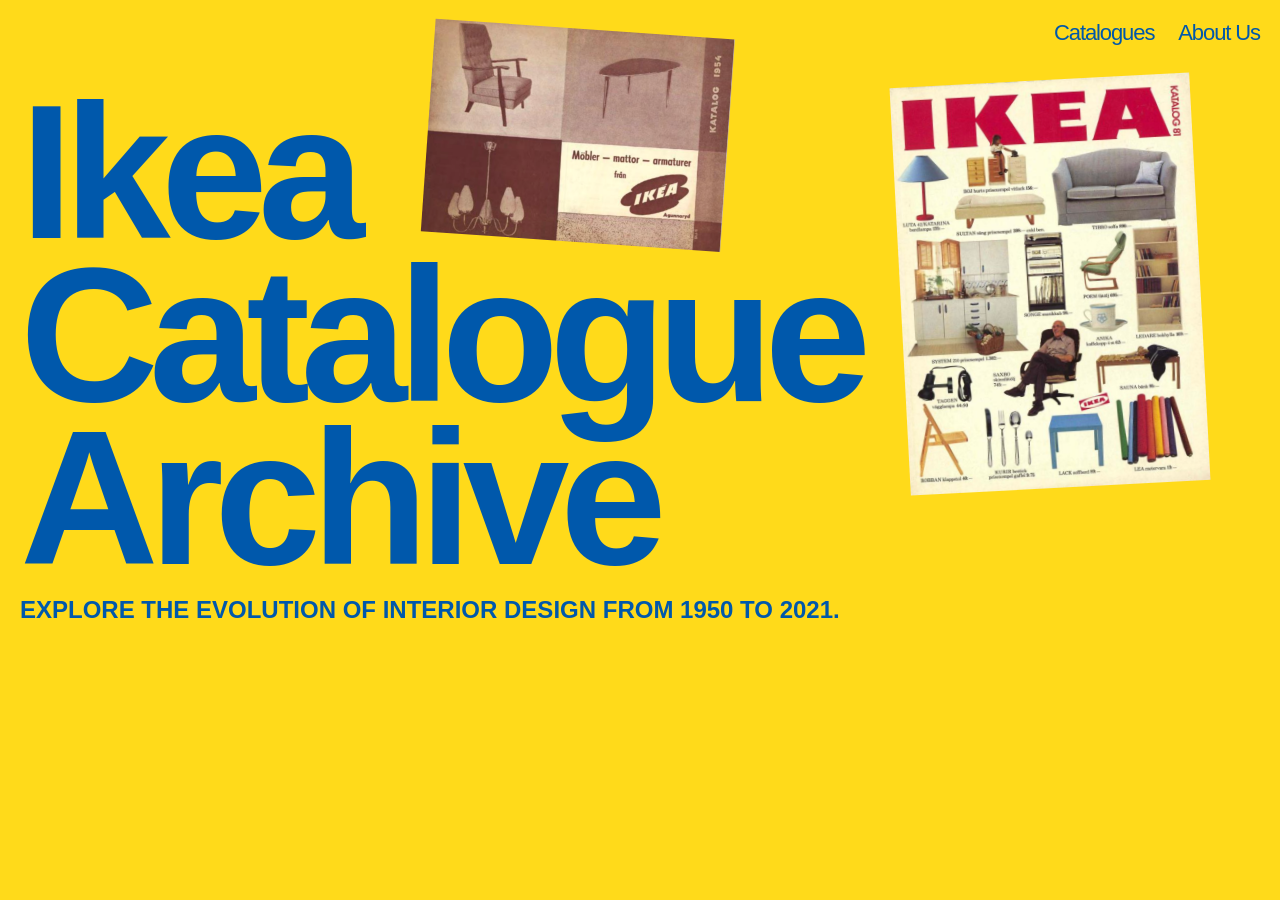
==== index.html @ 6c01736c "fix the media" ====
<!DOCTYPE html>
<html>
    <head>
      <meta name="viewport" content="width=device-width, initial-scale=1.0">
        <!-- The below addresses the top bar text, styled in CSS -->
      <header class="top-bar">
    <a href="index.html">
       <div class="text">
  <h1>Ikea<br>Catalogue<br>Archive</h1>
  <p class="subtitle">EXPLORE THE EVOLUTION OF INTERIOR DESIGN FROM 1950 TO 2021.</p>
</div>

    <nav class="nav-links">
        <a href="Landing.html" class="nav-link">Catalogues</a>
        <a href="about.html" class="nav-link">About Us</a>
    </nav>

</header>
        <link rel="stylesheet" href="css.css"> 
        <!-- Linking the CSS sheet so I can style  -->
    </head>
    <body>

 <div class="image-wrapper">
  <img src="ikea1981.png" alt="IKEA 1950 Catalogue">
</div>  

<div class="red-catalogue">
  <img src="ikea1954.png" alt="IKEA 1954 Catalogue">
</div> 

  </body>
</head>
   <style>
    h1 {
      font-size: 15vw;
      color: #0058AB;
      
    }

    body {
    background-color: #FFDA1A; /* This is the classic IKEA yellow */
    margin: 0;                 /* Removes default white border around the edge */
    padding: 0;                /* Removes default padding */
}
.top-bar a {
    text-decoration: none; /* removes the underline */
}
img {
  width: 30vw; /* Takes up 30% of the screen width */
  height: auto;
  position: absolute; /* This allows it to move anywhere */
  width: 300px;       /* Keeps the image at a readable size */
  height: auto;
  
  /* Positioning coordinates */
  top: 80px;          /* Distance from the top of the screen */
  right: 80px;        /* Moves it toward the 'Catalogues' link */
  
  z-index: 10;        /* Ensures the image sits ON TOP of the text */
  
  /* Optional: Adds a slight tilt for that archival feel */
  transform: rotate(-3deg); 
}
h1 {
  position: relative; /* Text needs a position to use z-index */
  z-index: 2;
  margin-top: 70px; /* Increase this number to move it further down */  
}

img {
  position: absolute; 
  z-index: 1;         
}

.red-catalogue {
  position: absolute;
  width: 300px;
  height: auto;
  
  top: -40px;   /* Lower number moves it UP, higher moves it DOWN */
  right: 450px; /* Higher number moves it LEFT, lower moves it RIGHT */
  
  z-index: 1;  /* This keeps it behind the blue text (h1 has z-index: 2) */
  transform: rotate(7deg);
   /* A slight tilt to the right */
}
.subtitle {
  display: block;
  /* Remove the -827px margin! */
  margin-left: 0; 
  
  color: #0058AB;
  font-family: Impact, Haettenschweiler, 'Arial Narrow Bold', sans-serif;
  font-weight: bold;

  font-size: clamp(1rem, 2vw, 1.5rem); 
  
  /* Adjust this to control the gap between the title and subtitle */
  margin-top: 10px; 
  text-align: left;
  position: relative;
  margin-top: 20px; /* Pulls it up closer to the title */
  position: relative;
  font-size: clamp(1rem, 2vw, 1.5rem); /* Scales smoothly between screen sizes */
  margin-top: 1rem;
}
@media (max-width: 768px) {
  
  img {
    display: none; /* Hides images on mobile so its more simplistic and easy to read rather than chaotic */
  }
  
  .subtitle {
    max-width: 90vw; /* the subtitle won't stretch too wide  */
  }
.top-bar {
    position: fixed;
    top: 0;
    left: 0;
    width: 100% !important;
    display: flex;
    flex-direction: row !important; /* Forces items into a side-by-side row */
    justify-content: space-between;  /* Pushes title left and links right */
    align-items: center;        /* Aligns them to the very top */
    padding: 10px; /* Adjusts padding for mobile */
    background-color: #FFDA1A;
    z-index: 1000;
    box-sizing: border-box;
}

body {
    padding-top: 50px !important; /* Adjust this value to push content below the links */
    margin: 0 !important;
    width: 100%;
    overflow-x: hidden; /* Prevents the 'weird gap' on the right */
}
}
   </style>
---- css.css ----
SS
.gallery {
  display: block; /* This creates the 3 columns */
  grid-template-columns: repeat(3, 1fr);  /* This adds space between the catalogues */
  gap: 20px; /* the 40px padding doesn't push the gallery off-screen */
  padding: 40px;
  box-sizing: border-box; 
  margin: 20px auto;
  width: 100%;
  position: relative;
  background-color: #FFDA1A; /* IKEA yellow background */
  flex-wrap: wrap;
  justify-content: center; /* Centers the results */
  min-height: 500px;       /* Keeps space open for results */
  height: auto;

}

.overlay-text {
    position: absolute; /* sits on a top layer rather than below or above */
    top: 50%;
    left: 50%;
    transform: translate(-50%, -50%);
    
    color: white; /* colour */
    font-size: 2em; /* size */
    font-family: Impact, Haettenschweiler, 'Arial Narrow Bold', sans-serif;
    text-shadow: 2px 2px 10px rgba(0, 0, 0, 0.8); /* Helps readability */
    pointer-events: none; /* Allows clicks to pass through to the image */
    opacity: 0; 
    transition: opacity 0.3s ease;
}

.card:hover .overlay-text {
    opacity: 1; /* creates a slight tint to the catalogue when hovered over */
}


.card:hover img {
    filter: brightness(50%); /* dims image by 50% */
    transition: 0.4s; /* image will fade over alloted amount of time rather than immediately going dark */
}



h1{
    font-family: Impact, Haettenschweiler, 'Arial Narrow Bold', sans-serif;
    color: black;
}

.close {
  position: absolute; /* pops elements out of normal flow */
  top: 20px; /* Location in relation to the top edge of the container, in this case it is 20 pixels  */
  right: 35px; /* position of the x in relation  from top right edge of container, specifically in this case it is 35 pixels */
  color: #fff; /* colour */
  font-size: 50px; /* size of the x button */
  cursor: pointer; /* pointer appears over the close button */
}

.card {
  cursor: pointer; /* pointer appears over the card */
}



.top-bar { 
  display: flex;
  justify-content: space-between;
  align-items: flex-start; /* aligns items (text) to the baseline */
  padding: 40px; /* adds padding to the space between the archive and the top of the catalogue  */
  margin-top: -20px; /* allows more space at the top or above the h1 and h2, need to fix the spacing on the side of the h2, ideally it should align witht the left side of the catalogue edge */
}

h1 {
  margin: 0; /* Ensures no default margins push the text away from the edge */
  font-weight: 900;
  font-size: 22px; /* addresses font size */
  line-height: 0.85;     /* Brings the lines closer together (leading) */
  letter-spacing: -0.05em; /* tightens the kerning */
  text-decoration: none;
  color: #0058AB;
}

/* I might change the landing page to just text (or ultimately just have the title) and then have a menue in the right corner with the about us and catalogues, so there is some seperation between everything */

h3 {
    font-family: Impact, Haettenschweiler, 'Arial Narrow Bold', sans-serif;
    letter-spacing: -0.05em; /* This addresses the kerning. I need to fix the spacing between the words 'catalogue' and 'About Us' */
    font-size: 22px; /* size of font */
     text-decoration: none;
     color: #0058AB;
}

h2 {
   font-family: Impact, Haettenschweiler, 'Arial Narrow Bold', sans-serif;
   letter-spacing: -0.05em; /* This addresses the kerning. I need to fix the spacing between the words 'catalogue' and 'About Us' */
   font-size: 22px; /* size of font */
    text-decoration: none;
    color: #0058AB;
}
.nav-link {
 font-family: Impact, Haettenschweiler, 'Arial Narrow Bold', sans-serif;
   letter-spacing: -0.05em; /* This addresses the kerning. I need to fix the spacing between the words 'catalogue' and 'About Us' */
   font-size: 22px; /* size of font */
   color: black;
   text-decoration: none;
   color: #0058AB;
    
}
    body {
    background-color: #FFDA1A; /* classic IKEA yellow */
    margin: 0;                 /* Removes default white border around the edge */
    padding: 0;                /* Removes default padding */
}
p {
font-family: Impact, Haettenschweiler, 'Arial Narrow Bold', sans-serif;
text-align: justify;

}

.modal {
  display: none;
  position: fixed;
  z-index: 1000; 
  left: 0;
  top: 0;
  width: 100%;
  height: 100%;
  background-color: rgba(0,0,0,0.9);
}

.close {
  position: absolute;
  top: 20px;
  right: 35px;
  color: white;
  font-size: 50px;
  font-weight: bold;
  cursor: pointer;
  z-index: 2000; 
}

.modal-content {
  margin: 5vh auto;    /* Centers it vertically and horizontally */
  display: block;
  width: 80%;
  height: 85vh;
  border: none;
}

.gallery {
  display: block;
  grid-template-columns: repeat(3, 1fr); 
  gap: 20px;           /* Adds space between the cards */
  padding: 40px;       /* Adds space around the edge of the screen */
  background-color: #FFDA1A; /* IKEA yellow background */
  column-count: 3; /* Divide into 3 columns */
  column-gap: 20px;
  max-width: 1200px;
  min-height: 500px;

}

.card {
  cursor: pointer;
  position: relative;
  transition: transform 0.3s ease;
  display: grid;
  flex-direction: column; /* Stack image on top, text on bottom */
  align-items: center;    /* This centers the text horizontally relative to the image */
  justify-content: center;
  position: relative;
  width: 100%;
  margin: 0;
  transition: transform 0.4s ease, opacity 0.3s ease; /* Makes the snap back look smooth */

}

.overlay-text {
font-weight: bold;
  font-size: 2rem;
  color: white;
  text-shadow: 2px 2px 4px rgba(0,0,0,0.5); 
  margin-top: 10px;       /* Adds breathing room below the image */
  text-align: center;
}

.card:hover {
  transform: scale(1.05); /* Makes the card pop when you hover */
}

.card img {
  width: 100%;         /* Ensures the image fills the card width */
  height: auto;
  border-radius: 4px;  
  display: block;
  max-width: 100%;
}
.nav-links {
    display: flex;       /* flexible layout */
    gap: 24px;           /* 24px of space between the links */
    align-items: center; /* Keeps them vertically aligned */
}

.nav-link {
    text-decoration: none; /* Removes the underline */
    white-space: nowrap;   /* Keeps "About Us" on one line */
}

  .top-bar {
  display: flex;
  justify-content: space-between;
  align-items: flex-start;
  padding: 20px; /* Match the 20px padding on the .card */
  max-width: 1500px; /* Match card width */
  margin: 0 auto;    /* Center like the card */
  background-color: #FFDA1A;
}
  html, body {
  max-width: 100%;
    overflow-x: hidden; /* Prevents the horizontal scroll bar */
    margin: 0;
    padding: 0;
}

.search-container input {
    width: 150px;
    padding: 2px;
    border: 3px solid #0058AB;     /* IKEA Blue */
    font-weight: bold;
    outline: none;
}

footer {
    clear: both; /* Ensures the footer is below all content */
    position: relative; 
    width: 100%;
    margin: 40px 0;      /* Adds space above and below */
    display: flex;       /* center content */
    flex-direction: column;
    align-items: center;  /* Centers the text horizontally */
    text-align: center; /* Centers the text within the footer */
    left: 0;
    right: 0;
    font-family: 'Impact', sans-serif;
    color: #0058AB;
}

/* Tablet and Phone View */
@media screen and (max-width: 1024px) {
    
    /* 1. Fix the Header/Navigation */
    .top-bar {
        padding: 10px 5%;
        flex-direction: column; /* Stacks 'Catalogues' and 'About Us' */
        gap: 10px;
        position: fixed; /* Keeps it at the top of the screen */       
        top: 0;
        left: 0;
        width: 100%;
        display: flex;
        flex-direction: row;    /* Keep links side-by-side unless very small */
        justify-content: space-between; 
        padding: 15px;
        background-color: #FFDA1A; 
        z-index: 1000;          /* Stays above images */
        box-sizing: border-box;
    }

    /* 2. Fix the Title and Subtitle */
    .hero-text, .title-group {
        margin-left: 0 !important;
        padding: 20px 5%;
        text-align: center; /* Centers title on mobile for better balance */
        width: 100%;
    }

    h1 {
        font-size: 12vw; /* Title scales with screen width */
        line-height: 1;
    }

    .subtitle {
        margin-left: 0 !important; /* Removes that -827px shift */
        margin-top: 15px;
        font-size: 1rem;
        text-align: center;
    }

    /* 3. Fix the Catalogue Images (The "Empty Space") */
    .gallery {
        display: flex;
        flex-direction: column;
        align-items: center;
        padding: 0 5%;
    }

    .card {
        width: 90%; /* Makes images fill the screen width */
        position: relative; /* Disables Masonry's absolute pinning */
        top: 0;
        left: 0;
        margin-bottom: 30px;
    }
    body {
        padding-top: 80px; 
    }
}

input[type="text"] {
    max-width: 80%;               /* Prevents the search bar from stretching the screen */
    margin: 10px auto;
}
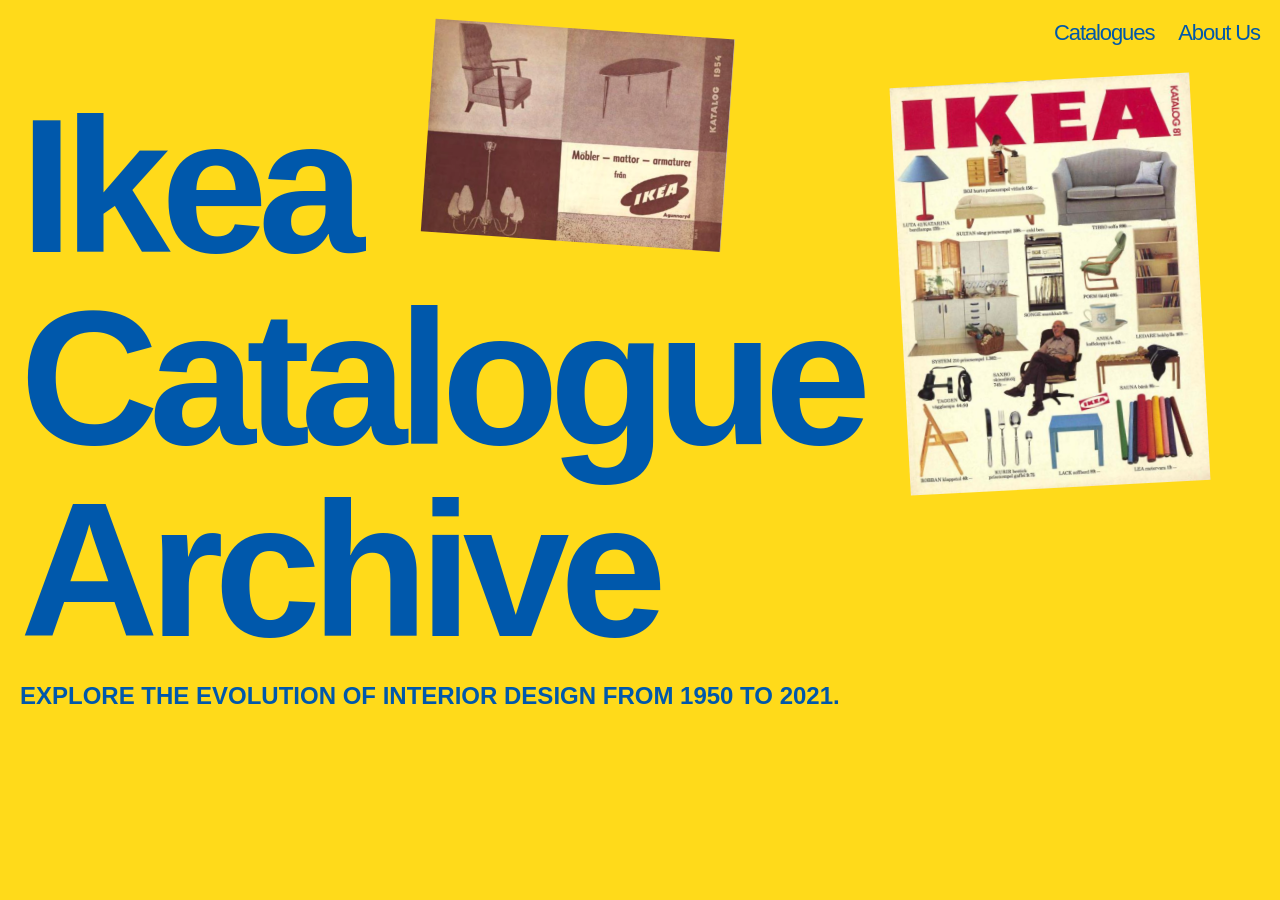
==== commit 0f935a72: "updated the about page" ====
--- a/index.html
+++ b/index.html
@@ -33,15 +33,15 @@
 </head>
    <style>
     h1 {
-      font-size: 15vw;
+      font-size: 15vw; /* Title scales with screen width */
       color: #0058AB;
       
     }
 
     body {
-    background-color: #FFDA1A; /* This is the classic IKEA yellow */
-    margin: 0;                 /* Removes default white border around the edge */
-    padding: 0;                /* Removes default padding */
+    background-color: #FFDA1A; /* classic IKEA yellow */
+    margin: 0;                 
+    padding: 0;                
 }
 .top-bar a {
     text-decoration: none; /* removes the underline */
@@ -49,23 +49,22 @@
 img {
   width: 30vw; /* Takes up 30% of the screen width */
   height: auto;
-  position: absolute; /* This allows it to move anywhere */
+  position: absolute; 
   width: 300px;       /* Keeps the image at a readable size */
   height: auto;
   
-  /* Positioning coordinates */
+  
   top: 80px;          /* Distance from the top of the screen */
   right: 80px;        /* Moves it toward the 'Catalogues' link */
   
-  z-index: 10;        /* Ensures the image sits ON TOP of the text */
-  
-  /* Optional: Adds a slight tilt for that archival feel */
-  transform: rotate(-3deg); 
+  z-index: 10;        /* image sits on top of the text */
+  transform: rotate(-3deg); /* Adds a slight tilt for that archival/collage feel */
 }
+
 h1 {
-  position: relative; /* Text needs a position to use z-index */
+  position: relative; /* Allows use z-index to layer the text above the image */
   z-index: 2;
-  margin-top: 70px; /* Increase this number to move it further down */  
+  margin-top: 70px; /* Pulls the title up closer to the top bar */ 
 }
 
 img {
@@ -78,25 +77,19 @@
   width: 300px;
   height: auto;
   
-  top: -40px;   /* Lower number moves it UP, higher moves it DOWN */
-  right: 450px; /* Higher number moves it LEFT, lower moves it RIGHT */
+  top: -40px;   /* controls how much the red catalogue overlaps the blue one */
+  right: 450px; /* Moves it toward the 'About Us' link */
   
   z-index: 1;  /* This keeps it behind the blue text (h1 has z-index: 2) */
-  transform: rotate(7deg);
-   /* A slight tilt to the right */
+  transform: rotate(7deg); /* A slight tilt to the right */
 }
 .subtitle {
   display: block;
-  /* Remove the -827px margin! */
   margin-left: 0; 
-  
   color: #0058AB;
   font-family: Impact, Haettenschweiler, 'Arial Narrow Bold', sans-serif;
   font-weight: bold;
-
-  font-size: clamp(1rem, 2vw, 1.5rem); 
-  
-  /* Adjust this to control the gap between the title and subtitle */
+  font-size: clamp(1rem, 2vw, 1.5rem); /* Scales smoothly between screen sizes */
   margin-top: 10px; 
   text-align: left;
   position: relative;
@@ -118,20 +111,20 @@
     position: fixed;
     top: 0;
     left: 0;
-    width: 100% !important;
+    width: 100%;
     display: flex;
-    flex-direction: row !important; /* Forces items into a side-by-side row */
+    flex-direction: row; /* Forces side-by-side row */
     justify-content: space-between;  /* Pushes title left and links right */
-    align-items: center;        /* Aligns them to the very top */
-    padding: 10px; /* Adjusts padding for mobile */
+    align-items: flex-start; /* Aligns to the very top */
+    padding: 2px; /* Adjusts padding for mobile */
     background-color: #FFDA1A;
     z-index: 1000;
     box-sizing: border-box;
 }
 
 body {
-    padding-top: 50px !important; /* Adjust this value to push content below the links */
-    margin: 0 !important;
+    padding-top: 50px; /* Adds space at the top so content isn't hidden behind the fixed header */
+    margin: 0;
     width: 100%;
     overflow-x: hidden; /* Prevents the 'weird gap' on the right */
 }
--- a/css.css
+++ b/css.css
@@ -249,9 +249,9 @@
 /* Tablet and Phone View */
 @media screen and (max-width: 1024px) {
     
-    /* 1. Fix the Header/Navigation */
+    
     .top-bar {
-        padding: 10px 5%;
+        padding: 10px 5%; /* Adds padding on the sides for mobile */
         flex-direction: column; /* Stacks 'Catalogues' and 'About Us' */
         gap: 10px;
         position: fixed; /* Keeps it at the top of the screen */       
@@ -264,35 +264,30 @@
         padding: 15px;
         background-color: #FFDA1A; 
         z-index: 1000;          /* Stays above images */
-        box-sizing: border-box;
-    }
-
-    /* 2. Fix the Title and Subtitle */
-    .hero-text, .title-group {
-        margin-left: 0 !important;
-        padding: 20px 5%;
-        text-align: center; /* Centers title on mobile for better balance */
-        width: 100%;
+        box-sizing: border-box; /* Ensures padding doesn't push it off-screen */
+    }
     }
 
     h1 {
         font-size: 12vw; /* Title scales with screen width */
-        line-height: 1;
+        line-height: 1; /* Brings lines closer together */
+     
     }
 
     .subtitle {
-        margin-left: 0 !important; /* Removes that -827px shift */
-        margin-top: 15px;
+        margin-left: 0; 
+        margin-top: 15px; /* Adds space between title and subtitle */
         font-size: 1rem;
-        text-align: center;
-    }
-
-    /* 3. Fix the Catalogue Images (The "Empty Space") */
+        text-align: center; /* Centers subtitle on mobile for better balance */
+    }
+
+  
     .gallery {
-        display: flex;
-        flex-direction: column;
+        display: flex; /* Switch to flexbox for better control on mobile */
+        flex-direction: column; /* Stack cards vertically */
         align-items: center;
-        padding: 0 5%;
+        padding: 5%; /* Adds padding on the sides */
+        
     }
 
     .card {
@@ -305,7 +300,7 @@
     body {
         padding-top: 80px; 
     }
-}
+
 
 input[type="text"] {
     max-width: 80%;               /* Prevents the search bar from stretching the screen */
